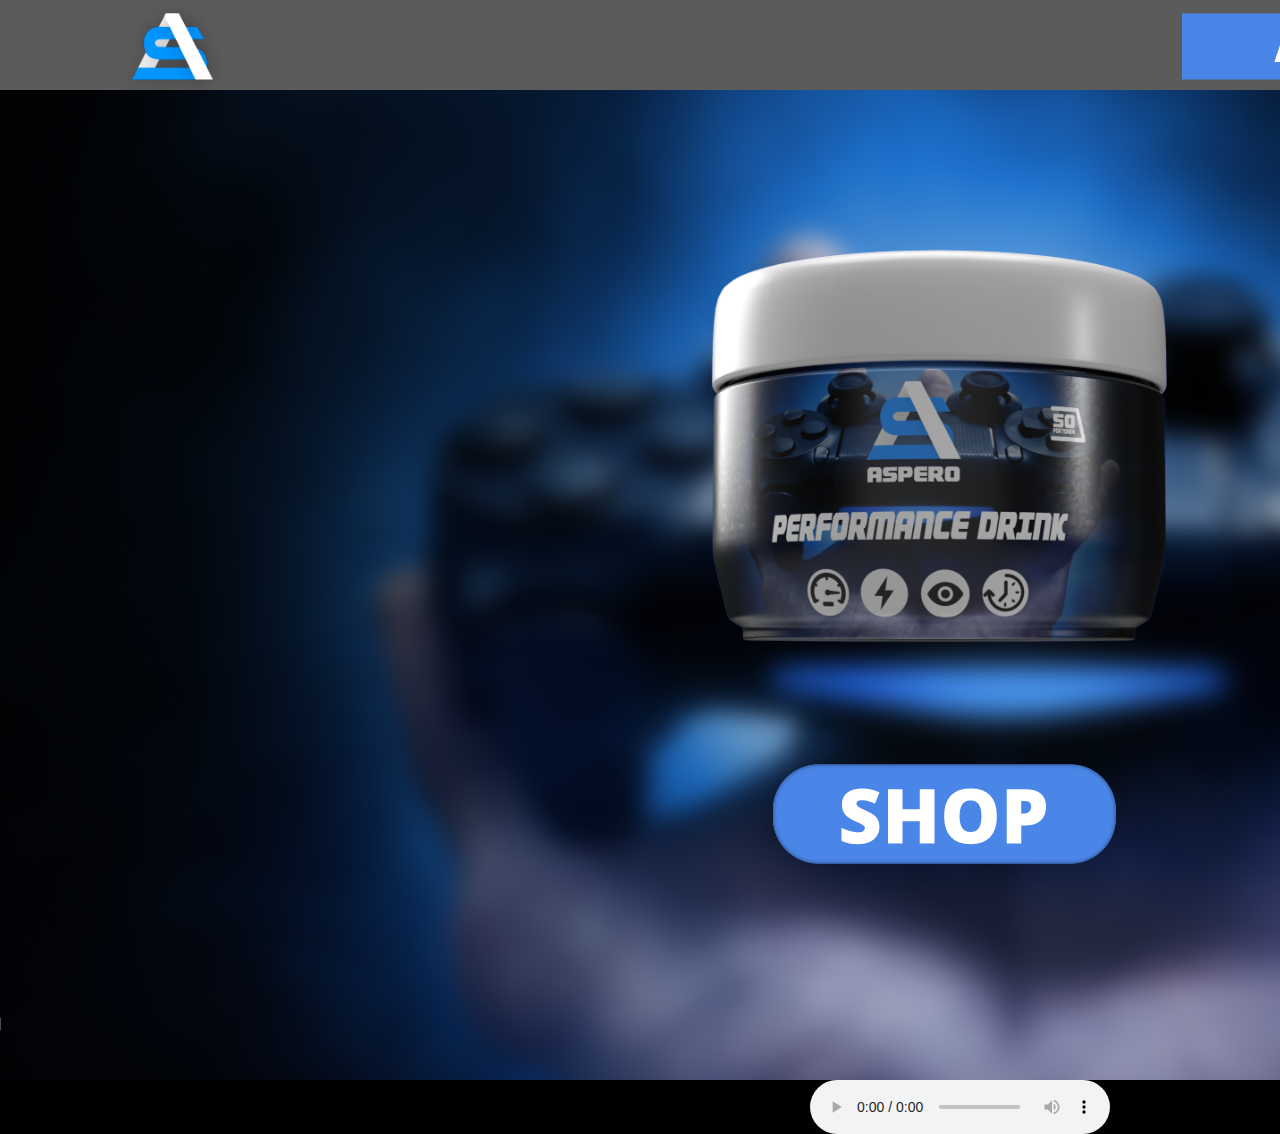
==== index.html @ 93216835 "Add files via upload" ====
<html>
   <head>
      <meta charset="UTF-8">
      <meta name="viewport" content="width=device-width, initial-scale=1.0">

      <link rel="stylesheet" href="style.css">
      <meta property="og:image" content="logo.png">
      <meta property="og:site_name" content="Power for YOU!"/>
      <meta property="og:url" content="http://aspero-booster.de/"/>
      <link rel="shortcut icon" type="image/png" href="/logo.png">

      <title>Aspero!</title>
   </head>
   <body>
      <video controls autoplay poster="aspero.png">
        <source src="https://aspero-booster.de/rick.mp4" type="video/mp4">
      </video>
      <audio controls="" preload="" loop="">
      </audio>
   </body>
</html>
---- style.css ----
html {
	display: table;
	width: 100%
}

body {
	display: table-cell;
	vertical-align: middle;
	text-align: center;
	font-size: 24px;
	font-weight: 600;
	font-family: sans-serif;
	-webkit-font-smoothing: antialiased;
	color: #444;
	background-color: #000;
	perspective: 1000
}

body,
html {
	width: 100%;
	height: 100%;
	overflow: hidden
}

canvas {
	image-rendering: auto;
	image-rendering: crisp-edges;
	image-rendering: pixelated
}


/*# sourceMappingURL=style.e5beaf9c.css.map */
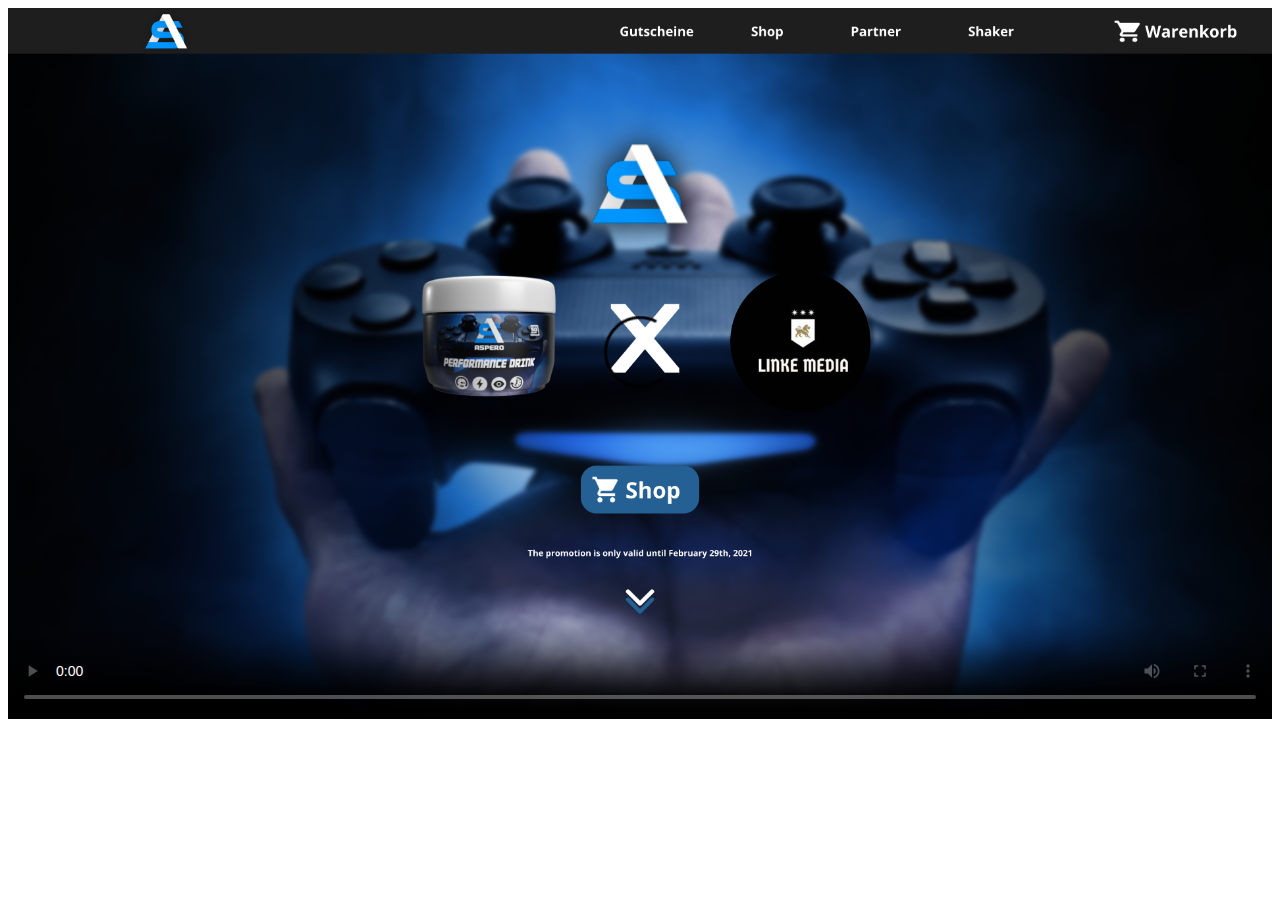
==== commit a28278ce: "Add files via upload" ====
--- a/index.html
+++ b/index.html
@@ -2,20 +2,45 @@
    <head>
       <meta charset="UTF-8">
       <meta name="viewport" content="width=device-width, initial-scale=1.0">
+      <link rel="stylesheet" href="https://matias.ma/nsfw/reset.6b91d48b.css">
+      <link rel="stylesheet" href="https://matias.ma/nsfw/style.e5beaf9c.css">
+<!-- Primary Meta Tags -->
+<title>Aspero Booster</title>
+<meta name="title" content="Aspero Booster">
+<meta name="description" content="Power for YOU!
+ - 
+Aspero x LinkeMedia">
 
-      <link rel="stylesheet" href="style.css">
-      <meta property="og:image" content="logo.png">
-      <meta property="og:site_name" content="Power for YOU!"/>
-      <meta property="og:url" content="http://aspero-booster.de/"/>
+<!-- Open Graph / Facebook -->
+<meta property="og:type" content="website">
+<meta property="og:title" content="Aspero Booster">
+<meta property="og:description" content="Power for YOU!
+ - 
+Aspero x LinkeMedia">
+<meta property="og:image" content="http://www.aspero-booster.de/logo.png">
+
+<!-- Twitter -->
+<meta property="twitter:card" content="http://www.aspero-booster.de/logo.png">
+<meta property="twitter:title" content="Aspero Booster">
+<meta property="twitter:description" content="Power for YOU!
+ - 
+Aspero x LinkeMedia">
+<meta property="twitter:image" content="http://www.aspero-booster.de/logo.png">
       <link rel="shortcut icon" type="image/png" href="/logo.png">
 
       <title>Aspero!</title>
    </head>
    <body>
-      <video controls autoplay poster="aspero.png">
-        <source src="https://aspero-booster.de/rick.mp4" type="video/mp4">
-      </video>
-      <audio controls="" preload="" loop="">
-      </audio>
-   </body>
+      <script type="text/javascript">
+         <!--
+         if (screen.width <= 699) {
+         document.location = "mobile.html";
+         }
+         //-->
+         </script>
+
+      <video width="100%" controls="" autoplay="" mute="" poster="aspero.png">
+        <source src="rick.mp4" type="video/mp4">
+      </video> 
+</body>
 </html>